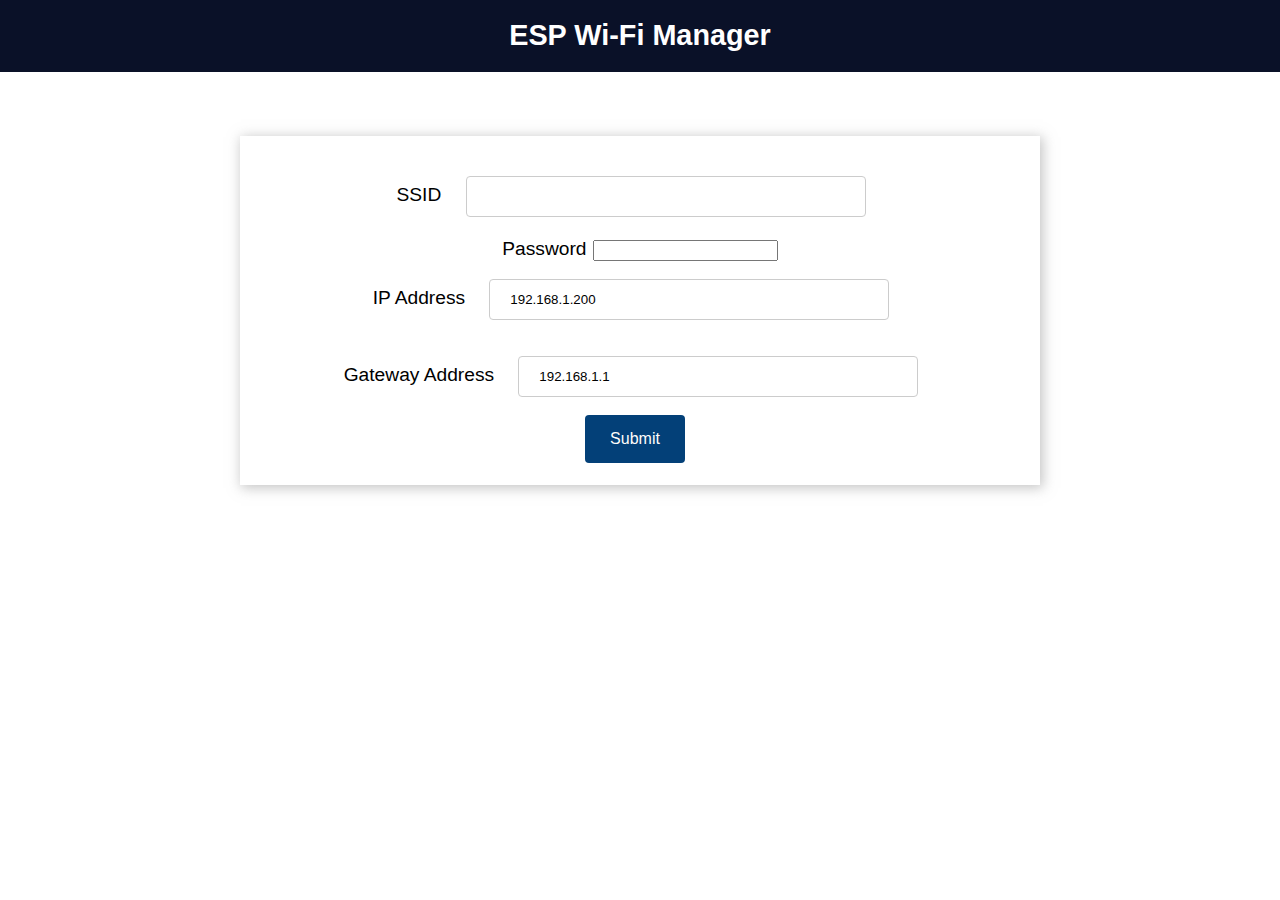
==== SMARTPot/data/wifimanager.html @ 8523445e "Adding Wifi Manager" ====
<!DOCTYPE html>
<html>
  <head>
    <title>ESP Wi-Fi Manager</title>
    <meta name="viewport" content="width=device-width, initial-scale=1" />
    <link rel="icon" href="data:," />
    <link rel="stylesheet" type="text/css" href="styleWM.css" />
  </head>
  <body>
    <div class="topnav">
      <h1>ESP Wi-Fi Manager</h1>
    </div>
    <div class="content">
      <div class="card-grid">
        <div class="card">
          <form action="/" method="POST">
            <p>
              <label for="ssid">SSID</label>
              <input type="text" id="ssid" name="ssid" /><br />
              <label for="pass">Password</label>
              <input type="password" id="pass" name="pass" /><br />
              <label for="ip">IP Address</label>
              <input
                type="text"
                id="ip"
                name="ip"
                value="192.168.1.200"
              /><br />
              <label for="gateway">Gateway Address</label>
              <input
                type="text"
                id="gateway"
                name="gateway"
                value="192.168.1.1"
              /><br />
              <input type="submit" value="Submit" />
            </p>
          </form>
        </div>
      </div>
    </div>
  </body>
</html>
---- SMARTPot/data/styleWM.css ----
html {
    font-family: -apple-system, BlinkMacSystemFont, sans-serif; 
    display: inline-block; 
    text-align: center;
  }
  
  h1 {
    font-size: 1.8rem; 
    color: white;
  }
  
  p { 
    font-size: 1.4rem;
  }
  
  .topnav { 
    overflow: hidden; 
    background-color: #0A1128;
  }
  
  body {  
    margin: 0;
  }
  
  .content { 
    padding: 5%;
  }
  
  .card-grid { 
    max-width: 800px; 
    margin: 0 auto; 
    display: grid; 
    grid-gap: 2rem; 
    grid-template-columns: repeat(auto-fit, minmax(300px, 1fr));
  }
  
  .card { 
    background-color: white; 
    box-shadow: 2px 2px 12px 1px rgba(140,140,140,.5);
  }
  
  .card-title { 
    font-size: 1.2rem;
    font-weight: bold;
    color: #034078
  }
  
  input[type=submit] {
    border: none;
    color: #FEFCFB;
    background-color: #034078;
    padding: 15px 15px;
    text-align: center;
    text-decoration: none;
    display: inline-block;
    font-size: 16px;
    width: 100px;
    margin-right: 10px;
    border-radius: 4px;
    transition-duration: 0.4s;
    }
  
  input[type=submit]:hover {
    background-color: #1282A2;
  }
  
  input[type=text], input[type=number], select {
    width: 50%;
    padding: 12px 20px;
    margin: 18px;
    display: inline-block;
    border: 1px solid #ccc;
    border-radius: 4px;
    box-sizing: border-box;
  }
  
  label {
    font-size: 1.2rem; 
  }
  .value{
    font-size: 1.2rem;
    color: #1282A2;  
  }
  .state {
    font-size: 1.2rem;
    color: #1282A2;
  }
  button {
    border: none;
    color: #FEFCFB;
    padding: 15px 32px;
    text-align: center;
    font-size: 16px;
    width: 100px;
    border-radius: 4px;
    transition-duration: 0.4s;
  }
  .button-on {
    background-color: #034078;
  }
  .button-on:hover {
    background-color: #1282A2;
  }
  .button-off {
    background-color: #858585;
  }
  .button-off:hover {
    background-color: #252524;
  }
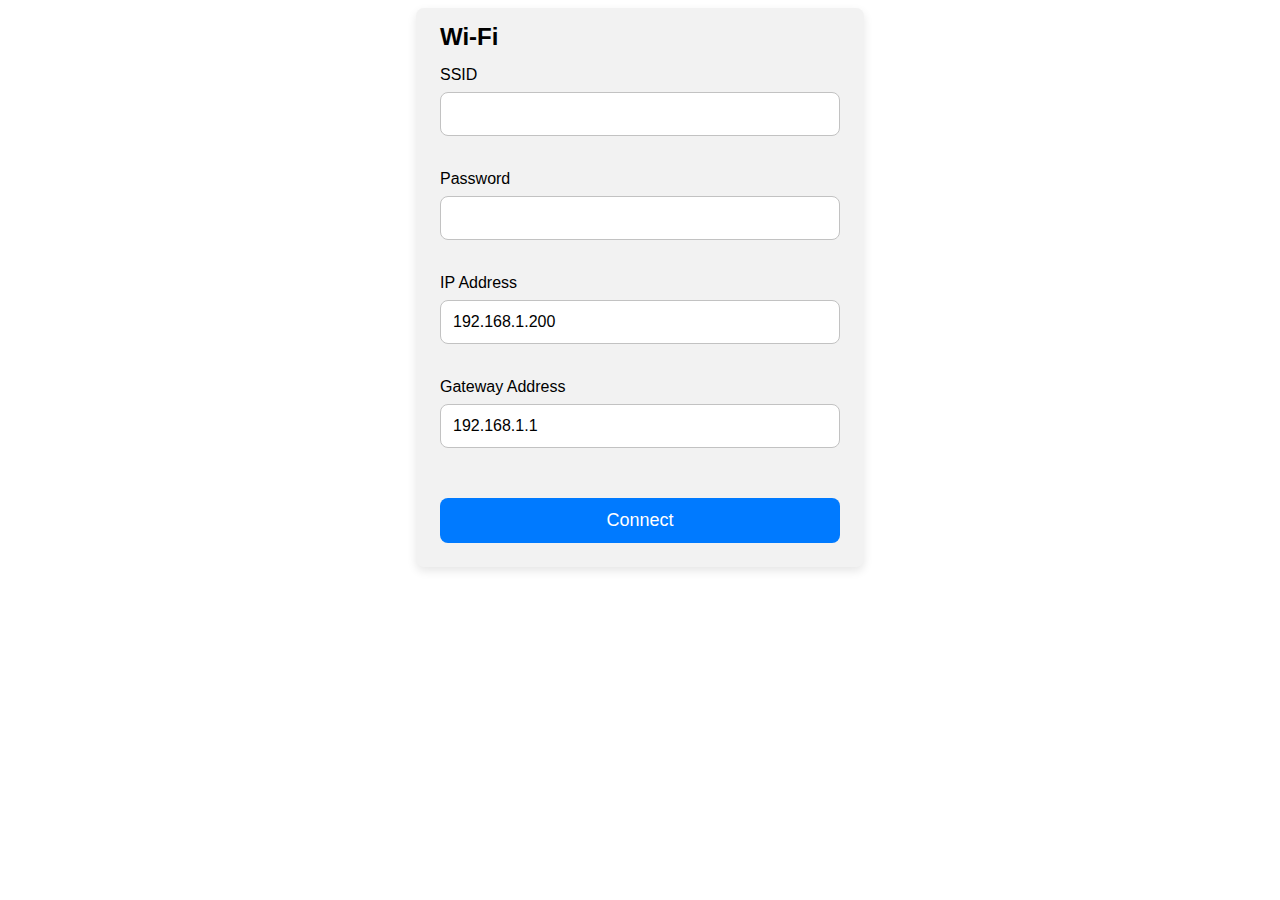
==== commit de9b4cea: "Prettier WiFi Manager" ====
--- a/SMARTPot/data/wifimanager.html
+++ b/SMARTPot/data/wifimanager.html
@@ -1,43 +1,34 @@
 <!DOCTYPE html>
 <html>
   <head>
-    <title>ESP Wi-Fi Manager</title>
+    <title>Wi-Fi Setup</title>
     <meta name="viewport" content="width=device-width, initial-scale=1" />
     <link rel="icon" href="data:," />
     <link rel="stylesheet" type="text/css" href="styleWM.css" />
   </head>
   <body>
-    <div class="topnav">
-      <h1>ESP Wi-Fi Manager</h1>
-    </div>
-    <div class="content">
-      <div class="card-grid">
-        <div class="card">
-          <form action="/" method="POST">
-            <p>
-              <label for="ssid">SSID</label>
-              <input type="text" id="ssid" name="ssid" /><br />
-              <label for="pass">Password</label>
-              <input type="password" id="pass" name="pass" /><br />
-              <label for="ip">IP Address</label>
-              <input
-                type="text"
-                id="ip"
-                name="ip"
-                value="192.168.1.200"
-              /><br />
-              <label for="gateway">Gateway Address</label>
-              <input
-                type="text"
-                id="gateway"
-                name="gateway"
-                value="192.168.1.1"
-              /><br />
-              <input type="submit" value="Submit" />
-            </p>
-          </form>
+    <div class="wifi-connection">
+      <div class="wifi-header">
+        <h2>Wi-Fi</h2>
+      </div>
+      <form action="/" method="POST">
+        <div class="wifi-form">
+          <label for="ssid">SSID</label>
+          <input type="text" id="ssid" name="ssid" /><br />
+          <label for="pass">Password</label>
+          <input type="password" id="pass" name="pass" /><br />
+          <label for="ip">IP Address</label>
+          <input type="text" id="ip" name="ip" value="192.168.1.200" /><br />
+          <label for="gateway">Gateway Address</label>
+          <input
+            type="text"
+            id="gateway"
+            name="gateway"
+            value="192.168.1.1"
+          /><br />
+          <input class="wifi-connect" type="submit" value="Connect" />
         </div>
-      </div>
+      </form>
     </div>
   </body>
 </html>
--- a/SMARTPot/data/styleWM.css
+++ b/SMARTPot/data/styleWM.css
@@ -1,109 +1,92 @@
+/* Wi-Fi Connection Styles */
+
 html {
-    font-family: -apple-system, BlinkMacSystemFont, sans-serif; 
-    display: inline-block; 
-    text-align: center;
-  }
-  
-  h1 {
-    font-size: 1.8rem; 
-    color: white;
-  }
-  
-  p { 
-    font-size: 1.4rem;
-  }
-  
-  .topnav { 
-    overflow: hidden; 
-    background-color: #0A1128;
-  }
-  
-  body {  
-    margin: 0;
-  }
-  
-  .content { 
-    padding: 5%;
-  }
-  
-  .card-grid { 
-    max-width: 800px; 
-    margin: 0 auto; 
-    display: grid; 
-    grid-gap: 2rem; 
-    grid-template-columns: repeat(auto-fit, minmax(300px, 1fr));
-  }
-  
-  .card { 
-    background-color: white; 
-    box-shadow: 2px 2px 12px 1px rgba(140,140,140,.5);
-  }
-  
-  .card-title { 
-    font-size: 1.2rem;
-    font-weight: bold;
-    color: #034078
-  }
-  
-  input[type=submit] {
-    border: none;
-    color: #FEFCFB;
-    background-color: #034078;
-    padding: 15px 15px;
-    text-align: center;
-    text-decoration: none;
-    display: inline-block;
-    font-size: 16px;
-    width: 100px;
-    margin-right: 10px;
-    border-radius: 4px;
-    transition-duration: 0.4s;
-    }
-  
-  input[type=submit]:hover {
-    background-color: #1282A2;
-  }
-  
-  input[type=text], input[type=number], select {
-    width: 50%;
-    padding: 12px 20px;
-    margin: 18px;
-    display: inline-block;
-    border: 1px solid #ccc;
-    border-radius: 4px;
-    box-sizing: border-box;
-  }
-  
-  label {
-    font-size: 1.2rem; 
-  }
-  .value{
-    font-size: 1.2rem;
-    color: #1282A2;  
-  }
-  .state {
-    font-size: 1.2rem;
-    color: #1282A2;
-  }
-  button {
-    border: none;
-    color: #FEFCFB;
-    padding: 15px 32px;
-    text-align: center;
-    font-size: 16px;
-    width: 100px;
-    border-radius: 4px;
-    transition-duration: 0.4s;
-  }
-  .button-on {
-    background-color: #034078;
-  }
-  .button-on:hover {
-    background-color: #1282A2;
-  }
-  .button-off {
-    background-color: #858585;
-  }
-  .button-off:hover {
-    background-color: #252524;
-  } +  font-family: -apple-system, BlinkMacSystemFont, sans-serif; 
+  display: inline-block; 
+  text-align: left;
+}
+
+body {
+  display: flex;
+  justify-content: center; /* center horizontally */
+  align-items: center; /* center vertically */
+}
+
+h2 {
+  font-size: 3rem;
+  line-height: 10px;
+  margin-top: 100;
+}
+
+.wifi-connection {
+  background-color: #f2f2f2;
+  border-radius: 8px;
+  box-shadow: 0 4px 10px rgba(0, 0, 0, 0.1);
+  padding: 24px;
+  width: 400px;
+}
+
+.wifi-header {
+  align-items: center;
+  display: flex;
+  justify-content: space-between;
+  margin-bottom: 24px;
+}
+
+.wifi-header h2 {
+  font-size: 24px;
+  margin: 0;
+}
+
+.wifi-cancel {
+  background-color: transparent;
+  border: none;
+  color: #007aff;
+  font-size: 16px;
+}
+
+.wifi-cancel:hover {
+  cursor: pointer;
+  text-decoration: underline;
+}
+
+.wifi-form {
+  display: flex;
+  flex-direction: column;
+}
+
+label {
+  font-size: 16px;
+  margin-bottom: 8px;
+}
+
+input[type="text"],
+input[type="password"] {
+  background-color: #fff;
+  border: 1px solid #c2c2c2;
+  border-radius: 8px;
+  font-size: 16px;
+  margin-bottom: 16px;
+  padding: 12px;
+}
+
+input[type="text"]:focus,
+input[type="password"]:focus {
+  outline: none;
+  border-color: #007aff;
+}
+
+.wifi-connect {
+  background-color: #007aff;
+  border: none;
+  border-radius: 8px;
+  color: #fff;
+  cursor: pointer;
+  font-size: 18px;
+  margin-top: 16px;
+  padding: 12px;
+}
+
+.wifi-connect:hover {
+  background-color: #0069d9;
+}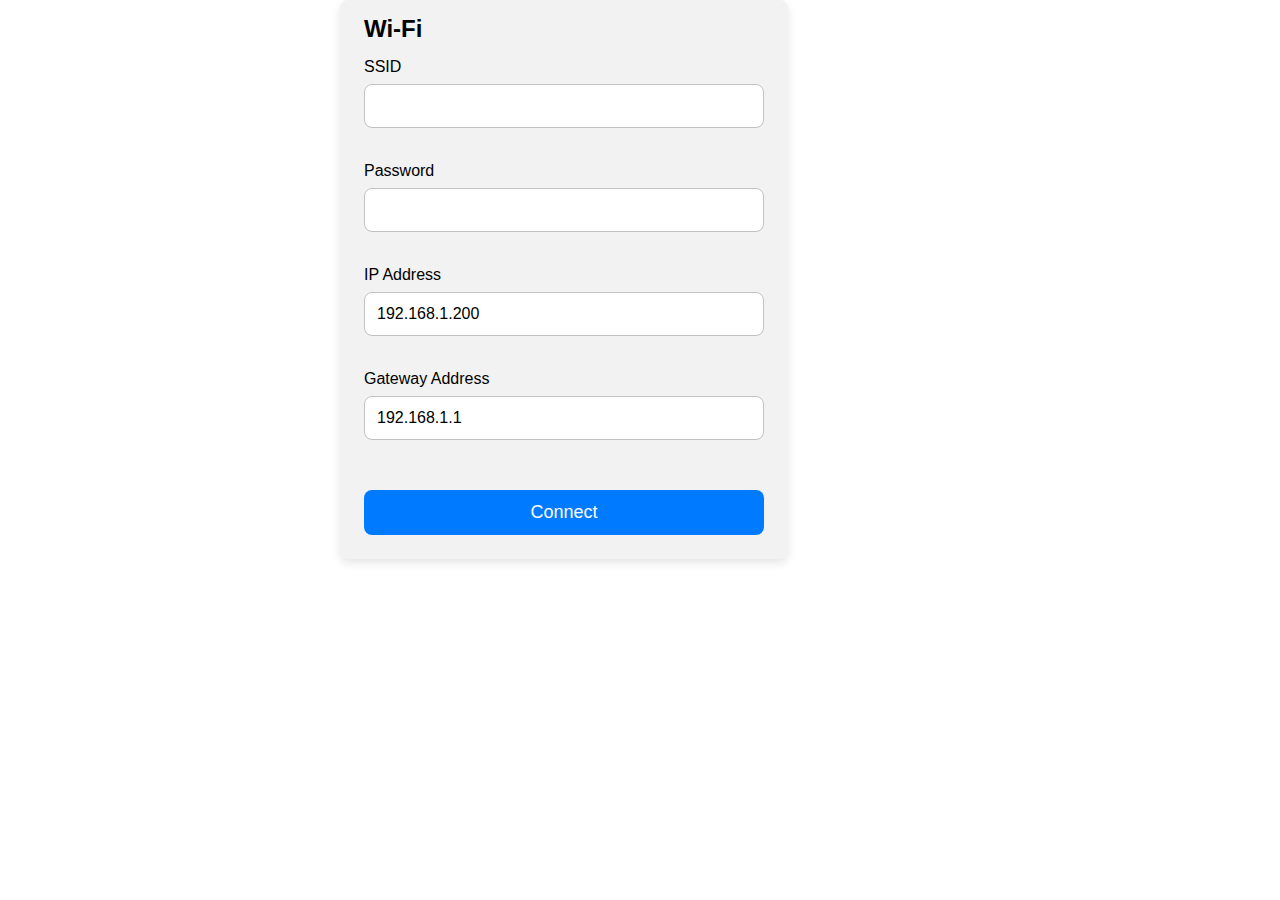
==== commit 502b53e3: "Update" ====
--- a/SMARTPot/data/wifimanager.html
+++ b/SMARTPot/data/wifimanager.html
@@ -4,7 +4,7 @@
     <title>Wi-Fi Setup</title>
     <meta name="viewport" content="width=device-width, initial-scale=1" />
     <link rel="icon" href="data:," />
-    <link rel="stylesheet" type="text/css" href="styleWM.css" />
+    <link rel="stylesheet" type="text/css" href="style.css" />
   </head>
   <body>
     <div class="wifi-connection">
--- a/SMARTPot/data/style.css
+++ b/SMARTPot/data/style.css
@@ -0,0 +1,148 @@
+
+      html {
+        font-family: -apple-system, BlinkMacSystemFont, sans-serif;
+        display: inline-block;
+        margin: 0px auto;
+        text-align: center;
+       
+      }
+
+      h2 {
+        font-size: 3rem;
+        line-height: 10px;
+        margin-top: 100;
+      }
+      p {
+        font-size: 3rem;
+      }
+      body {
+        max-width: 600px;
+        margin: 0px auto;
+        padding-bottom: 25px;
+      }
+
+      fieldset {
+        margin: 10px;
+        border: 3px solid silver;
+        padding: 15px;
+        border-radius: 50px;
+      }
+
+      legend {
+        padding: 2px;
+      }
+
+      .switch {
+        position: relative;
+        display: inline-block;
+        width: 120px;
+        height: 68px;
+      }
+      .switch input {
+        display: none;
+      }
+      .slider {
+        position: absolute;
+        top: 0;
+        left: 0;
+        right: 0;
+        bottom: 0;
+        background-color: #ccc;
+        border-radius: 34px;
+      }
+      .slider:before {
+        position: absolute;
+        content: "";
+        height: 52px;
+        width: 52px;
+        left: 8px;
+        bottom: 8px;
+        background-color: #fff;
+        -webkit-transition: 0.4s;
+        transition: 0.4s;
+        border-radius: 68px;
+      }
+
+      input:checked + .slider {
+        background-color: #3ee6a0;
+      }
+      input:checked + .slider:before {
+        -webkit-transform: translateX(52px);
+        -ms-transform: translateX(52px);
+        transform: translateX(52px);
+      }
+
+
+      .wifi-connection {
+        background-color: #f2f2f2;
+        border-radius: 8px;
+        box-shadow: 0 4px 10px rgba(0, 0, 0, 0.1);
+        padding: 24px;
+        width: 400px;
+      }
+      
+      .wifi-header {
+        align-items: center;
+        display: flex;
+        justify-content: space-between;
+        margin-bottom: 24px;
+      }
+      
+      .wifi-header h2 {
+        font-size: 24px;
+        margin: 0;
+      }
+      
+      .wifi-cancel {
+        background-color: transparent;
+        border: none;
+        color: #007aff;
+        font-size: 16px;
+      }
+      
+      .wifi-cancel:hover {
+        cursor: pointer;
+        text-decoration: underline;
+      }
+      
+      .wifi-form {
+        display: flex;
+        flex-direction: column;
+        text-align: left;
+      }
+      
+      label {
+        font-size: 16px;
+        margin-bottom: 8px;
+      }
+      
+      input[type="text"],
+      input[type="password"] {
+        background-color: #fff;
+        border: 1px solid #c2c2c2;
+        border-radius: 8px;
+        font-size: 16px;
+        margin-bottom: 16px;
+        padding: 12px;
+      }
+      
+      input[type="text"]:focus,
+      input[type="password"]:focus {
+        outline: none;
+        border-color: #007aff;
+      }
+      
+      .wifi-connect {
+        background-color: #007aff;
+        border: none;
+        border-radius: 8px;
+        color: #fff;
+        cursor: pointer;
+        font-size: 18px;
+        margin-top: 16px;
+        padding: 12px;
+      }
+      
+      .wifi-connect:hover {
+        background-color: #0069d9;
+      }      